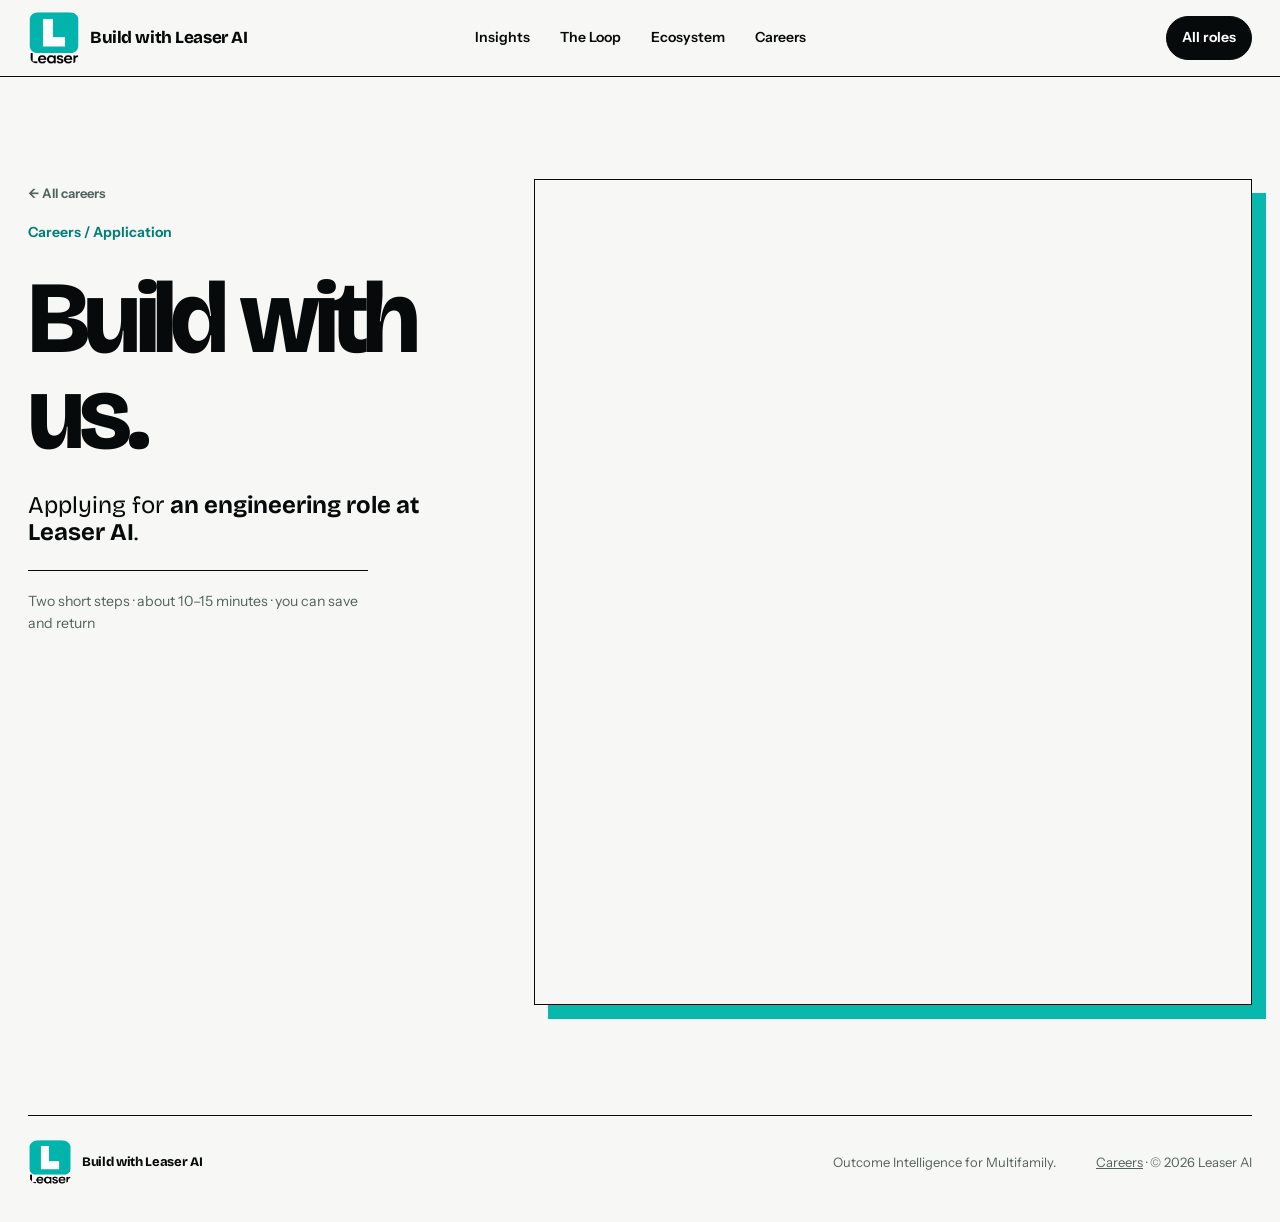
==== careers/apply/index.html @ 5e3b8687 "Add careers section and engineering roles" ====
<!doctype html>
<html lang="en">
  <head>
    <meta charset="utf-8" />
    <meta name="viewport" content="width=device-width, initial-scale=1" />
    <title>Apply | Careers at Leaser AI</title>
    <meta name="description" content="Apply to join the engineering team at Leaser AI." />
    <meta name="theme-color" content="#08b8ad" />
    <meta name="robots" content="noindex, follow" />
    <link rel="canonical" href="https://build.leaserai.com/careers/apply/" />
    <link rel="icon" href="../../favicon.svg" type="image/svg+xml" />
    <link rel="preconnect" href="https://fonts.googleapis.com" />
    <link rel="preconnect" href="https://fonts.gstatic.com" crossorigin />
    <link href="https://fonts.googleapis.com/css2?family=Bricolage+Grotesque:opsz,wdth,wght@12..96,75..100,400..800&amp;family=Instrument+Sans:wdth,wght@75..100,400..700&amp;display=swap" rel="stylesheet" />
    <link rel="stylesheet" href="../../styles.css" />
  </head>
  <body class="apply-page">
    <a class="skip-link" href="#application">Skip to application</a>
    <header class="site-header">
      <a class="brand" href="../../" aria-label="Build with Leaser AI home"><img src="../../assets/leaser-vertical-logo.png" alt="Leaser" width="52" height="52" /><span>Build with Leaser AI</span></a>
      <nav aria-label="Primary navigation"><a href="../../#insights">Insights</a><a href="../../insights/decision-intelligence/#loop">The Loop</a><a href="../../#ecosystem">Ecosystem</a><a href="../">Careers</a></nav>
      <a class="header-cta" href="../">All roles</a>
    </header>

    <main id="application" class="application-shell">
      <header class="application-intro">
        <a class="article-back" href="../">← All careers</a>
        <p class="issue">Careers / Application</p>
        <h1>Build with us.</h1>
        <p>Applying for <strong id="application-role">an engineering role at Leaser AI</strong>.</p>
        <small>Two short steps · about 10–15 minutes · you can save and return</small>
      </header>
      <section class="application-form" aria-label="Leaser AI job application">
        <iframe
          data-tally-src="https://tally.so/embed/5BNqpo?alignLeft=1&amp;hideTitle=1&amp;transparentBackground=1&amp;dynamicHeight=1"
          loading="eager"
          width="100%"
          height="760"
          frameborder="0"
          marginheight="0"
          marginwidth="0"
          title="Leaser AI careers application"
        ></iframe>
        <noscript><p>JavaScript is required for the embedded application. <a href="https://tally.so/r/5BNqpo">Open the application in a new tab</a>.</p></noscript>
      </section>
    </main>

    <footer><div class="footer-brand"><img src="../../assets/leaser-vertical-logo.png" alt="" width="44" height="44" /><span>Build with Leaser AI</span></div><p>Outcome Intelligence for Multifamily.</p><p><a href="../">Careers</a> · © <span id="year"></span> Leaser AI</p></footer>
    <script src="../../script.js"></script>
    <script async src="https://tally.so/widgets/embed.js"></script>
  </body>
</html>
---- styles.css ----
:root {
  --teal: #08b8ad;
  --teal-deep: #007e78;
  --teal-pale: #d8f7f3;
  --ink: #070a0a;
  --paper: #f7f8f5;
  --white: #ffffff;
  --line: #cbd5d2;
  --muted: #53615f;
  --display: "Bricolage Grotesque", "Arial Narrow", sans-serif;
  --body: "Instrument Sans", Arial, sans-serif;
  --max: 1440px;
}

* { box-sizing: border-box; }
html { scroll-behavior: smooth; }
body {
  margin: 0;
  background: var(--paper);
  color: var(--ink);
  font-family: var(--body);
  font-size: 17px;
  line-height: 1.55;
  -webkit-font-smoothing: antialiased;
}
img { display: block; max-width: 100%; }
a { color: inherit; }
button { font: inherit; }
::selection { background: var(--teal); color: var(--ink); }

.skip-link {
  position: fixed;
  z-index: 100;
  top: 8px;
  left: 8px;
  transform: translateY(-150%);
  background: var(--ink);
  color: var(--white);
  padding: 10px 14px;
}
.skip-link:focus { transform: translateY(0); }

.site-header {
  position: relative;
  z-index: 10;
  max-width: var(--max);
  min-height: 76px;
  margin: 0 auto;
  padding: 12px 28px;
  display: grid;
  grid-template-columns: 1fr auto 1fr;
  align-items: center;
  border-bottom: 1px solid var(--ink);
}
.brand, .footer-brand {
  display: inline-flex;
  align-items: center;
  gap: 10px;
  width: max-content;
  font-family: var(--display);
  font-weight: 750;
  text-decoration: none;
  letter-spacing: -0.025em;
}
.brand img, .footer-brand img { border-radius: 11px; }
.site-header nav { display: flex; gap: 30px; }
.site-header nav a {
  font-size: 14px;
  font-weight: 600;
  text-decoration: none;
}
.site-header nav a:hover { color: var(--teal-deep); }
.header-cta {
  justify-self: end;
  background: var(--ink);
  color: var(--white);
  text-decoration: none;
  padding: 10px 15px;
  border: 1px solid var(--ink);
  border-radius: 999px;
  font-size: 14px;
  font-weight: 650;
}
.header-cta:hover { background: var(--teal); color: var(--ink); }

main { overflow: hidden; }
.home-hero {
  max-width: var(--max);
  min-height: calc(100vh - 76px);
  margin: 0 auto;
  padding: clamp(56px, 7vw, 100px) 28px 72px;
  display: grid;
  grid-template-columns: minmax(440px, .92fr) minmax(520px, 1.08fr);
  gap: clamp(24px, 4vw, 70px);
  align-items: center;
}
.home-hero h1 {
  max-width: 860px;
  margin-bottom: 34px;
  font-size: clamp(70px, 8.6vw, 142px);
  line-height: .84;
}
.home-dek {
  max-width: 620px;
  margin-bottom: 44px;
  font-family: var(--display);
  font-size: clamp(22px, 2vw, 31px);
  line-height: 1.15;
  letter-spacing: -.03em;
}
.text-link {
  display: inline-flex;
  align-items: center;
  gap: 14px;
  padding-bottom: 8px;
  border-bottom: 2px solid var(--ink);
  font-family: var(--display);
  font-size: 18px;
  font-weight: 720;
  text-decoration: none;
}
.text-link span { color: var(--teal-deep); }
.home-hero-art { position: relative; margin: 0; }
.home-hero-art::before {
  content: "";
  position: absolute;
  z-index: -1;
  inset: -18px 22px 20px -18px;
  border: 1px solid var(--ink);
  border-radius: 48% 48% 10px 48%;
}
.home-hero-art img {
  width: 100%;
  min-height: 580px;
  aspect-ratio: .92 / 1;
  object-fit: cover;
  object-position: 67% center;
  border: 1px solid var(--ink);
  border-radius: 48% 48% 10px 48%;
}
.home-hero-art figcaption {
  display: grid;
  grid-template-columns: repeat(3, 1fr);
  gap: 6px;
  margin-top: 14px;
  font-size: 12px;
  font-weight: 650;
}
.home-hero-art figcaption span:nth-child(2) { text-align: center; }
.home-hero-art figcaption span:last-child { text-align: right; color: var(--teal-deep); }

.insights-index {
  padding: clamp(90px, 10vw, 150px) max(28px, calc((100vw - 1280px) / 2));
  border-top: 1px solid var(--ink);
}
.index-heading {
  display: grid;
  grid-template-columns: 1fr 2.25fr;
  gap: 48px;
  align-items: start;
  margin-bottom: 72px;
}
.index-heading h2 { max-width: 960px; margin-bottom: 0; }
.featured-insight {
  display: grid;
  grid-template-columns: 1.1fr .9fr;
  min-height: 560px;
  background: var(--ink);
  color: var(--white);
  text-decoration: none;
  overflow: hidden;
}
.featured-art { position: relative; min-height: 480px; overflow: hidden; }
.featured-art::after {
  content: "";
  position: absolute;
  inset: 0;
  background: linear-gradient(90deg, transparent 65%, rgba(7,10,10,.22));
  pointer-events: none;
}
.featured-art img { width: 100%; height: 100%; object-fit: cover; }
.featured-art > span {
  position: absolute;
  z-index: 1;
  top: 24px;
  left: 24px;
  width: 66px;
  height: 66px;
  display: grid;
  place-items: center;
  border-radius: 50%;
  background: var(--teal);
  color: var(--ink);
  font-family: var(--display);
  font-size: 20px;
  font-weight: 760;
}
.featured-copy {
  display: flex;
  flex-direction: column;
  justify-content: center;
  padding: clamp(38px, 5vw, 76px);
}
.insight-meta { display: flex; flex-wrap: wrap; gap: 8px 16px; color: #a9b5b3; font-size: 12px; }
.featured-copy h3 { margin: 34px 0 26px; font-size: clamp(42px, 5vw, 74px); }
.featured-copy > p { max-width: 540px; color: #c1ccca; font-size: 18px; }
.read-label {
  display: flex;
  justify-content: space-between;
  align-items: center;
  margin-top: auto;
  padding-top: 22px;
  border-top: 1px solid #34403e;
  font-family: var(--display);
  font-weight: 700;
}
.read-label b { color: var(--teal); font-size: 24px; }
.featured-insight:hover .read-label { border-color: var(--teal); }

.forthcoming {
  display: grid;
  grid-template-columns: .68fr 1.32fr;
  gap: clamp(40px, 8vw, 120px);
  margin-top: 120px;
}
.forthcoming-intro h3 { max-width: 330px; margin: 0; }
.forthcoming-list { border-top: 1px solid var(--ink); }
.forthcoming-list article,
.forthcoming-list .published-row {
  display: grid;
  grid-template-columns: 150px minmax(0, 1fr) auto;
  gap: 28px;
  align-items: baseline;
  padding: 28px 0;
  border-bottom: 1px solid var(--line);
}
.forthcoming-list .published-row { color: var(--ink); text-decoration: none; }
.forthcoming-list .published-row:hover { background: var(--teal-pale); }
.forthcoming-list article > span,
.forthcoming-list article > p,
.forthcoming-list .published-row > span,
.forthcoming-list .published-row > p { margin: 0; color: var(--muted); font-size: 12px; }
.forthcoming-list h4 {
  margin: 0;
  font-family: var(--display);
  font-size: clamp(23px, 2.4vw, 34px);
  font-weight: 720;
  letter-spacing: -.04em;
  line-height: 1.04;
}
.forthcoming-list article > p,
.forthcoming-list .published-row > p { white-space: nowrap; }
.forthcoming-list .published-row > p { color: var(--teal-deep); font-weight: 700; }
.row-meta {
  display: grid;
  justify-items: end;
  gap: 3px;
  color: var(--muted);
  font-size: 12px;
  white-space: nowrap;
}
.row-meta span:first-child { color: var(--ink); font-weight: 700; }
.row-meta span:last-child { color: var(--teal-deep); font-weight: 700; }

.home-ecosystem {
  padding: clamp(90px, 10vw, 145px) max(28px, calc((100vw - 1280px) / 2));
  display: grid;
  grid-template-columns: 1.15fr .85fr;
  gap: 100px;
  align-items: end;
  background: var(--teal);
}
.home-ecosystem h2 { max-width: 820px; margin: 0; }
.home-ecosystem > div:last-child > p { max-width: 540px; font-size: 20px; }
.big-link.inverted { border-color: var(--ink); }
.big-link.inverted span { background: var(--paper); }

.home-careers {
  padding: clamp(90px, 10vw, 145px) max(28px, calc((100vw - 1280px) / 2));
  display: grid;
  grid-template-columns: .72fr 1.28fr;
  gap: clamp(50px, 8vw, 120px);
  border-top: 1px solid var(--ink);
}
.home-careers h2 { max-width: 650px; }
.home-careers-copy > p { max-width: 720px; font-size: 20px; }
.career-rows { margin: 58px 0 42px; border-top: 1px solid var(--ink); }
.career-rows a {
  display: grid;
  grid-template-columns: 50px 1fr auto 30px;
  gap: 18px;
  align-items: center;
  padding: 24px 0;
  border-bottom: 1px solid var(--line);
  text-decoration: none;
}
.career-rows a:hover { background: var(--teal-pale); }
.career-rows span, .career-rows small { color: var(--muted); font-size: 12px; }
.career-rows strong { font-family: var(--display); font-size: clamp(23px, 2.2vw, 34px); letter-spacing: -.04em; line-height: 1; }
.career-rows b { color: var(--teal-deep); font-size: 24px; }

/* Careers — an engineering dossier, not a recruiting template. */
.careers-hero {
  min-height: 720px;
  padding: clamp(85px, 10vw, 150px) max(28px, calc((100vw - 1280px) / 2)) 80px;
  display: grid;
  grid-template-columns: 1.25fr .75fr;
  gap: clamp(48px, 8vw, 120px);
  align-items: end;
}
.careers-hero h1 { max-width: 960px; margin: 0; font-size: clamp(68px, 9.5vw, 145px); }
.careers-hero-copy { padding-bottom: 12px; border-top: 1px solid var(--ink); }
.careers-hero-copy p { margin: 22px 0 0; font-size: 19px; }

.outcome-path {
  padding: clamp(90px, 10vw, 145px) max(28px, calc((100vw - 1280px) / 2));
  background: var(--ink);
  color: var(--white);
}
.outcome-path .section-kicker { color: var(--teal); }
.outcome-path header { display: grid; grid-template-columns: .6fr 1.4fr; gap: 40px; }
.outcome-path header h2 { max-width: 880px; }
.outcome-path ol { display: grid; grid-template-columns: repeat(4, 1fr); margin: 70px 0 0; padding: 0; border: 1px solid #42504e; list-style: none; }
.outcome-path li { position: relative; min-height: 315px; padding: 22px; border-right: 1px solid #42504e; }
.outcome-path li:last-child { border: 0; background: var(--teal); color: var(--ink); }
.outcome-path li:not(:last-child)::after { content: "→"; position: absolute; top: 48%; right: -15px; z-index: 1; width: 28px; height: 28px; display: grid; place-items: center; border-radius: 50%; background: var(--teal); color: var(--ink); }
.outcome-path li > span { font-size: 12px; color: #9aaba8; }
.outcome-path li:last-child > span { color: var(--ink); }
.outcome-path strong { display: block; margin-top: 95px; font-family: var(--display); font-size: clamp(28px, 3vw, 42px); letter-spacing: -.04em; }
.outcome-path li p { margin: 12px 0 0; color: #bfc9c7; font-size: 14px; }
.outcome-path li:last-child p { color: var(--ink); }

.open-roles {
  padding: clamp(95px, 11vw, 160px) max(28px, calc((100vw - 1280px) / 2));
  background: var(--teal-pale);
}
.open-roles > header { display: grid; grid-template-columns: .62fr 1.38fr; gap: 48px; margin-bottom: 70px; }
.open-roles h2 { max-width: 900px; }
.role-ledger { border-top: 2px solid var(--ink); }
.role-ledger > a {
  display: grid;
  grid-template-columns: 70px 1fr 150px 40px;
  gap: 24px;
  align-items: start;
  padding: 34px 0 40px;
  border-bottom: 1px solid var(--ink);
  text-decoration: none;
}
.role-ledger > a:hover { background: var(--paper); }
.role-ledger .role-number { padding-top: 7px; font-family: var(--display); font-weight: 750; color: var(--teal-deep); }
.role-ledger h3 { max-width: 780px; margin: 0; font-size: clamp(36px, 5vw, 68px); }
.role-ledger p { max-width: 680px; margin: 18px 0 0; color: var(--muted); }
.role-ledger small { padding-top: 9px; color: var(--muted); }
.role-ledger b { color: var(--teal-deep); font-size: 30px; }

.career-principles {
  padding: clamp(95px, 11vw, 160px) max(28px, calc((100vw - 1280px) / 2));
  display: grid;
  grid-template-columns: .82fr 1.18fr;
  gap: clamp(55px, 9vw, 130px);
}
.career-principles ul { margin: 0; padding: 0; border-top: 1px solid var(--ink); list-style: none; }
.career-principles li { display: grid; grid-template-columns: .85fr 1.15fr; gap: 28px; padding: 24px 0; border-bottom: 1px solid var(--line); }
.career-principles strong { font-family: var(--display); font-size: 22px; letter-spacing: -.03em; }
.career-principles span { color: var(--muted); }
.career-close { padding: clamp(95px, 11vw, 160px) max(28px, calc((100vw - 1120px) / 2)); background: var(--teal); }
.career-close h2 { max-width: 1050px; font-size: clamp(55px, 8vw, 116px); }

.job-hero {
  max-width: 1384px;
  margin: 0 auto;
  padding: clamp(75px, 9vw, 135px) 28px clamp(70px, 8vw, 120px);
  border-bottom: 1px solid var(--ink);
}
.job-page main { overflow: visible; }
.job-hero h1 { max-width: 1260px; margin: 32px 0; font-size: clamp(66px, 9.3vw, 142px); }
.marketplace-role .job-hero h1 { font-size: clamp(54px, 7.6vw, 112px); }
.job-dek { max-width: 880px; margin: 0 0 0 auto; font-family: var(--display); font-size: clamp(24px, 3vw, 41px); line-height: 1.12; letter-spacing: -.035em; }
.job-layout { max-width: 1384px; margin: 0 auto; padding: 0 28px; display: grid; grid-template-columns: 310px minmax(0, 1fr); gap: clamp(55px, 8vw, 125px); }
.job-facts { align-self: start; position: sticky; top: 24px; padding: 55px 0; }
.job-facts dl { margin: 0 0 36px; border-top: 1px solid var(--ink); }
.job-facts dl > div { display: grid; grid-template-columns: 90px 1fr; gap: 16px; padding: 15px 0; border-bottom: 1px solid var(--line); }
.job-facts dt { color: var(--muted); font-size: 12px; }
.job-facts dd { margin: 0; font-size: 14px; font-weight: 650; }
.job-apply { display: flex; justify-content: space-between; gap: 16px; padding: 16px; background: var(--ink); color: var(--white); font-family: var(--display); font-weight: 700; text-decoration: none; }
.job-apply span { color: var(--teal); }
.job-description { max-width: 890px; padding-bottom: 110px; }
.job-description > section { padding: clamp(68px, 8vw, 110px) 0; border-bottom: 1px solid var(--ink); }
.job-description h2 { max-width: 820px; }
.job-description p, .job-description > section > ul { max-width: 760px; }
.job-description > section > p { font-size: 18px; }
.job-description > section > ul:not(.job-list) { padding-left: 22px; }
.job-description > section > ul:not(.job-list) li { margin-bottom: 14px; }
.job-list { margin: 40px 0 0; padding: 0; border-top: 1px solid var(--ink); list-style: none; }
.job-list li { display: grid; grid-template-columns: .78fr 1.22fr; gap: 35px; padding: 22px 0; border-bottom: 1px solid var(--line); }
.job-list strong { font-family: var(--display); font-size: 20px; line-height: 1.18; }
.job-list span { color: var(--muted); }
.job-description .job-callout { padding: clamp(70px, 8vw, 105px) clamp(28px, 5vw, 70px); background: var(--ink); color: var(--white); border: 0; }
.job-callout > span { color: var(--teal); font-size: 12px; font-weight: 700; text-transform: uppercase; letter-spacing: .08em; }
.job-callout blockquote { margin: 70px 0 0; font-family: var(--display); font-size: clamp(38px, 5vw, 67px); font-weight: 740; letter-spacing: -.05em; line-height: .98; }
.stack-line { display: flex; flex-wrap: wrap; gap: 8px; }
.stack-line span { padding: 8px 12px; border: 1px solid var(--ink); border-radius: 999px; font-size: 13px; font-weight: 650; }
.job-description .fine-print { margin-top: 30px; color: var(--muted); font-size: 14px; }
.success-list { margin: 42px 0 0; padding: 0; list-style: none; }
.success-list li { display: grid; grid-template-columns: 110px 1fr; gap: 30px; padding: 22px 0; border-top: 1px solid var(--line); }
.success-list span { color: var(--teal-deep); font-weight: 700; }
.success-list p { margin: 0; }
.marketplace-path { display: flex; flex-wrap: wrap; align-items: center; gap: 12px; }
.marketplace-path span, .marketplace-path strong { padding: 12px 14px; border: 1px solid var(--ink); font-size: 13px; }
.marketplace-path strong { background: var(--teal); }
.marketplace-path i { color: var(--teal-deep); font-style: normal; font-size: 22px; }
.equal-opportunity .big-link { margin-top: 45px; }

.application-shell { max-width: 1280px; margin: 0 auto; padding: clamp(65px, 8vw, 115px) 28px 110px; display: grid; grid-template-columns: .72fr 1.28fr; gap: clamp(55px, 8vw, 120px); align-items: start; overflow: visible; }
.application-intro { position: sticky; top: 30px; }
.application-intro h1 { margin: 28px 0; font-size: clamp(65px, 8vw, 116px); }
.application-intro > p:not(.issue) { max-width: 440px; font-family: var(--display); font-size: 24px; line-height: 1.14; }
.application-intro small { display: block; max-width: 340px; padding-top: 20px; border-top: 1px solid var(--ink); color: var(--muted); }
.application-form { min-width: 0; padding: 32px; border: 1px solid var(--ink); box-shadow: 14px 14px 0 var(--teal); background: var(--paper); overflow: visible; }
.application-form iframe { display: block; width: 100%; border: 0; overflow: hidden; }
.thanks-shell { min-height: calc(100vh - 160px); padding: clamp(90px, 12vw, 175px) max(28px, calc((100vw - 1120px) / 2)); background: var(--teal); }
.thanks-mark { float: right; width: clamp(90px, 12vw, 160px); height: clamp(90px, 12vw, 160px); display: grid; place-items: center; border: 2px solid var(--ink); border-radius: 50%; font-size: clamp(50px, 7vw, 95px); }
.thanks-shell h1 { max-width: 900px; font-size: clamp(76px, 11vw, 160px); }
.thanks-shell > p:not(.issue) { max-width: 650px; font-size: 20px; }

.hero {
  max-width: var(--max);
  margin: 0 auto;
  padding: clamp(56px, 8vw, 120px) 28px 34px;
  display: grid;
  grid-template-columns: minmax(0, 0.95fr) minmax(440px, 1.05fr);
  gap: 18px;
  align-items: end;
}
.issue, .section-kicker {
  margin: 0 0 20px;
  font-size: 14px;
  font-weight: 650;
  color: var(--teal-deep);
}
h1, h2, h3, p { margin-top: 0; }
h1, h2, h3 {
  font-family: var(--display);
  font-weight: 750;
  letter-spacing: -0.055em;
  line-height: 0.94;
}
h1 { font-size: clamp(58px, 7.35vw, 126px); margin-bottom: 34px; }
h2 { font-size: clamp(42px, 5vw, 76px); margin-bottom: 26px; }
h3 { font-size: clamp(26px, 3vw, 42px); }
.dek {
  max-width: 600px;
  font-family: var(--display);
  font-size: clamp(22px, 2.3vw, 34px);
  line-height: 1.12;
  letter-spacing: -0.03em;
}
.article-meta {
  display: flex;
  gap: 8px;
  flex-wrap: wrap;
  margin-top: 40px;
}
.article-meta span,
.article-meta time,
.article-meta > a {
  border: 1px solid var(--ink);
  border-radius: 999px;
  padding: 7px 11px;
  font-size: 12px;
  font-weight: 650;
}
.article-meta > a { text-decoration: none; }
.article-meta > a:hover { background: var(--teal); }
.article-meta > a span { border: 0; padding: 0; }
.article-back {
  display: inline-block;
  margin-bottom: 18px;
  color: var(--muted);
  font-size: 13px;
  font-weight: 650;
  text-decoration: none;
}
.article-back:hover { color: var(--teal-deep); }
.hero-art { margin: 0; position: relative; }
.hero-art img {
  width: 100%;
  aspect-ratio: 1.1 / 1;
  object-fit: cover;
  object-position: 66% center;
  border: 1px solid var(--ink);
  border-radius: 48% 48% 8px 48%;
}
.hero-art figcaption {
  display: inline-block;
  margin-top: 10px;
  color: var(--muted);
  font-size: 12px;
}

.article-grid {
  max-width: 1120px;
  margin: 0 auto;
  padding: 120px 28px;
  display: grid;
  grid-template-columns: 180px minmax(0, 720px);
  gap: 56px;
}
.margin-note {
  padding-top: 11px;
  border-top: 1px solid var(--ink);
  font-size: 13px;
  font-weight: 650;
  color: var(--teal-deep);
}
.prose { max-width: 720px; }
.prose p { font-size: clamp(19px, 2vw, 24px); line-height: 1.52; letter-spacing: -0.015em; }
.prose p + p { margin-top: 1.4em; }
.prose strong { text-decoration: underline; text-decoration-color: var(--teal); text-decoration-thickness: 0.18em; text-underline-offset: 0.08em; }
.prose em { font-family: var(--display); font-weight: 650; font-style: normal; color: var(--teal-deep); }
.lead p:first-child::first-letter {
  float: left;
  margin: 8px 10px 0 0;
  color: var(--teal);
  font-family: var(--display);
  font-size: 92px;
  font-weight: 800;
  line-height: 0.65;
}

.thesis-band {
  background: var(--teal);
  padding: clamp(76px, 10vw, 150px) max(28px, calc((100vw - 1120px) / 2));
}
.thesis-band p { margin-bottom: 10px; font-size: 14px; font-weight: 650; }
.thesis-band blockquote {
  max-width: 1100px;
  margin: 0 0 62px;
  font-family: var(--display);
  font-size: clamp(40px, 6.4vw, 96px);
  font-weight: 760;
  letter-spacing: -0.055em;
  line-height: 0.98;
}
.thesis-band blockquote:last-child { margin-bottom: 0; }

.loop-section {
  position: relative;
  background: var(--ink);
  color: var(--white);
  padding: clamp(90px, 10vw, 150px) max(28px, calc((100vw - 1280px) / 2));
}
.loop-section::before {
  content: "";
  position: absolute;
  inset: 0;
  opacity: 0.12;
  background-image: linear-gradient(rgba(255,255,255,.3) 1px, transparent 1px), linear-gradient(90deg, rgba(255,255,255,.3) 1px, transparent 1px);
  background-size: 48px 48px;
  mask-image: radial-gradient(circle at 62% 55%, black, transparent 72%);
}
.loop-copy, .loop-stage { position: relative; z-index: 1; }
.loop-copy { display: grid; grid-template-columns: 1fr 2fr; gap: 40px; align-items: end; }
.loop-copy .section-kicker { color: var(--teal); }
.loop-copy h2 { max-width: 820px; margin-bottom: 0; }
.loop-copy > p:last-child { align-self: end; max-width: 310px; color: #a9b5b3; }
.loop-stage {
  min-height: 620px;
  margin-top: 72px;
  display: grid;
  grid-template-columns: 1fr 320px;
  grid-template-rows: 1fr auto;
  gap: 36px;
}
.orbit { position: relative; min-height: 430px; }
.orbit-ring {
  position: absolute;
  top: 50%; left: 50%;
  border: 1px solid rgba(255,255,255,.35);
  border-radius: 50%;
  transform: translate(-50%, -50%) rotate(-12deg);
}
.ring-one { width: min(56vw, 710px); height: 280px; }
.ring-two { width: min(48vw, 590px); height: 390px; transform: translate(-50%, -50%) rotate(27deg); border-color: rgba(8,184,173,.7); }
.orbit-core {
  position: absolute;
  top: 50%; left: 50%;
  width: 142px; height: 142px;
  display: grid; place-items: center;
  transform: translate(-50%, -50%);
  border-radius: 34px;
  background: var(--teal);
  box-shadow: 0 0 90px rgba(8,184,173,.35);
}
.orbit-core span { font-family: var(--display); font-size: 92px; font-weight: 800; line-height: 1; }
.orbit-pulse {
  position: absolute;
  top: 0; left: 0;
  width: 18px; height: 18px;
  border-radius: 50%;
  background: var(--white);
  box-shadow: 0 0 0 10px rgba(8,184,173,.3), 0 0 45px var(--teal);
  offset-path: ellipse(50% 50% at 50% 50%);
  offset-distance: 0%;
  offset-rotate: 0deg;
  animation: orbit-path 7s linear infinite;
}
.loop-controls { display: flex; flex-direction: column; justify-content: center; }
.loop-step {
  width: 100%;
  display: grid;
  grid-template-columns: 92px 1fr;
  align-items: baseline;
  gap: 12px;
  padding: 16px 0;
  border: 0;
  border-bottom: 1px solid #34403e;
  background: transparent;
  color: #7f8e8b;
  text-align: left;
  cursor: pointer;
}
.loop-step span { font-family: var(--display); font-size: 20px; font-weight: 700; }
.loop-step small { font-size: 12px; }
.loop-step:hover, .loop-step.active { color: var(--white); }
.loop-step.active span { color: var(--teal); }
.loop-detail {
  grid-column: 1 / -1;
  display: grid;
  grid-template-columns: 100px 1fr 1.2fr;
  gap: 28px;
  align-items: start;
  border-top: 1px solid var(--teal);
  padding-top: 24px;
}
.loop-detail span { color: var(--teal); font-size: 13px; font-weight: 650; }
.loop-detail h3 { margin-bottom: 0; }
.loop-detail p { max-width: 520px; color: #c1ccca; font-size: 18px; }

.decision-object {
  max-width: 1280px;
  margin: 40px auto 120px;
  padding: 70px;
  background: var(--teal-pale);
  border-radius: 6px 90px 6px 6px;
}
.decision-heading { display: grid; grid-template-columns: 1fr 2fr; gap: 32px; }
.decision-heading h2 { max-width: 700px; }
.decision-spec { display: grid; grid-template-columns: repeat(5, 1fr); margin-top: 45px; border: 1px solid var(--ink); }
.decision-spec > div { min-height: 170px; padding: 18px; border-right: 1px solid var(--ink); }
.decision-spec > div:nth-child(5) { border-right: 0; }
.decision-spec span { font-size: 12px; font-weight: 700; }
.decision-spec p { margin-top: 70px; margin-bottom: 0; font-family: var(--display); font-size: 19px; line-height: 1.1; }
.decision-spec .memory { grid-column: 1 / -1; min-height: auto; display: flex; justify-content: space-between; align-items: center; background: var(--ink); color: var(--white); border-right: 0; }
.decision-spec .memory p { margin: 0; font-size: clamp(22px, 3vw, 36px); }

.comparison-section { max-width: 1280px; grid-template-columns: 180px minmax(0, 940px); }
.prose.wide { max-width: 940px; }
.comparison-table { margin-top: 60px; border-top: 1px solid var(--ink); }
.comparison-row { display: grid; grid-template-columns: 1fr 1fr 1.45fr; gap: 24px; padding: 22px 10px; border-bottom: 1px solid var(--line); }
.comparison-row.heading { color: var(--muted); font-size: 12px; font-weight: 650; }
.comparison-row strong { font-family: var(--display); font-size: 19px; }
.leaser-row { background: var(--teal); border-color: var(--ink); }

.compounding {
  background: var(--teal);
  padding: clamp(80px, 10vw, 145px) max(28px, calc((100vw - 1280px) / 2));
  display: grid;
  grid-template-columns: .85fr 1.15fr;
  gap: 90px;
}
.compounding-copy p:last-child { max-width: 500px; font-size: 20px; }
.flywheel { margin: 0; padding: 0; list-style: none; counter-reset: flywheel; }
.flywheel li {
  counter-increment: flywheel;
  display: grid;
  grid-template-columns: 54px 1fr;
  gap: 20px;
  padding: 17px 0;
  border-bottom: 1px solid rgba(7,10,10,.45);
  font-family: var(--display);
  font-size: clamp(22px, 3vw, 38px);
  font-weight: 700;
  letter-spacing: -0.04em;
}
.flywheel li::before { content: counter(flywheel, decimal-leading-zero); font-family: var(--body); font-size: 11px; letter-spacing: 0; padding-top: 9px; }

.ecosystem {
  max-width: 1280px;
  margin: 0 auto;
  padding: 130px 28px;
  display: grid;
  grid-template-columns: 1.15fr .85fr;
  gap: 100px;
  align-items: end;
}
.ecosystem h2 { max-width: 780px; margin: 0; }
.ecosystem > div:last-child p { font-size: 20px; }
.big-link {
  display: flex;
  justify-content: space-between;
  align-items: center;
  margin-top: 46px;
  padding: 19px 0;
  border-top: 2px solid var(--ink);
  border-bottom: 2px solid var(--ink);
  font-family: var(--display);
  font-size: 25px;
  font-weight: 720;
  text-decoration: none;
}
.big-link span { width: 44px; height: 44px; display: grid; place-items: center; background: var(--teal); border-radius: 50%; }

/* Field note 002: authority widens only as proof accumulates. */
.governance-hero { grid-template-columns: minmax(0, 1.02fr) minmax(440px, .98fr); align-items: center; padding-top: 70px; }
.governance-hero h1 { font-size: clamp(58px, 7vw, 118px); }
.governance-hero-art img {
  aspect-ratio: 1 / 1;
  object-position: 47% center;
  border-radius: 4px 49% 49% 49%;
}

.governance-thesis {
  padding: clamp(90px, 12vw, 175px) max(28px, calc((100vw - 1120px) / 2));
  background: var(--ink);
  color: var(--white);
}
.governance-thesis p {
  margin-bottom: 18px;
  color: var(--teal);
  font-family: var(--display);
  font-size: clamp(23px, 3vw, 39px);
  font-weight: 700;
  letter-spacing: -.035em;
}
.governance-thesis blockquote {
  max-width: 1040px;
  margin: 0;
  font-family: var(--display);
  font-size: clamp(64px, 10vw, 152px);
  font-weight: 780;
  letter-spacing: -.065em;
  line-height: .86;
}

.trust-not-model {
  max-width: 1280px;
  margin: 20px auto 130px;
  padding: clamp(60px, 8vw, 110px);
  display: grid;
  grid-template-columns: .8fr 1.2fr;
  gap: clamp(50px, 8vw, 110px);
  background: var(--teal-pale);
  border-radius: 96px 6px 96px 6px;
}
.trust-not-model h2 { margin: 0; }
.trust-argument { padding-top: 48px; border-top: 1px solid var(--ink); }
.trust-argument p { font-size: clamp(18px, 1.75vw, 23px); }
.trust-argument p + p { margin-top: 1.5em; }
.trust-argument a { text-decoration-color: var(--teal-deep); text-underline-offset: 3px; }

.contract-section {
  padding: clamp(90px, 10vw, 150px) max(28px, calc((100vw - 1280px) / 2));
  background: var(--teal);
}
.contract-section > header {
  display: grid;
  grid-template-columns: .65fr 1.35fr;
  gap: 48px;
  margin-bottom: 70px;
}
.contract-section > header h2 { max-width: 870px; margin: 0; }
.contract-grid {
  display: grid;
  grid-template-columns: repeat(12, 1fr);
  border-top: 2px solid var(--ink);
}
.contract-grid article {
  grid-column: span 4;
  min-height: 300px;
  padding: 24px 26px 34px;
  border-right: 1px solid rgba(7,10,10,.48);
  border-bottom: 1px solid rgba(7,10,10,.48);
}
.contract-grid article:nth-child(3) { border-right: 0; }
.contract-grid .contract-scope { grid-column: span 7; }
.contract-grid .contract-renewal { grid-column: span 5; border-right: 0; }
.contract-grid article > span { font-size: 13px; font-weight: 700; }
.contract-grid h3 { margin: 78px 0 18px; font-size: clamp(27px, 3vw, 42px); }
.contract-grid p { max-width: 470px; margin: 0; }

.trust-ladder { margin: 60px 0 52px; padding: 0; list-style: none; border-top: 1px solid var(--ink); }
.trust-ladder li {
  position: relative;
  display: grid;
  grid-template-columns: minmax(130px, .75fr) 1.25fr;
  gap: 28px;
  padding: 26px 12px 26px calc(18px + var(--step, 0px));
  border-bottom: 1px solid var(--line);
}
.trust-ladder li:nth-child(2) { --step: 24px; }
.trust-ladder li:nth-child(3) { --step: 48px; }
.trust-ladder li:nth-child(4) { --step: 72px; background: var(--ink); color: var(--white); }
.trust-ladder strong { font-family: var(--display); font-size: clamp(23px, 2.6vw, 34px); letter-spacing: -.04em; }
.trust-ladder li:last-child strong { color: var(--teal); }
.trust-ladder span { align-self: center; font-size: 16px; }

.receipt-section {
  padding: clamp(90px, 10vw, 150px) max(28px, calc((100vw - 1280px) / 2));
  display: grid;
  grid-template-columns: .9fr 1.1fr;
  gap: clamp(50px, 8vw, 110px);
  align-items: center;
  background: #dfe7e5;
}
.receipt-copy p:last-child { max-width: 520px; font-size: 20px; }
.receipt {
  transform: rotate(1.25deg);
  padding: 34px;
  background: var(--white);
  border: 1px solid var(--ink);
  box-shadow: 14px 16px 0 var(--teal);
}
.receipt-head { display: flex; justify-content: space-between; gap: 20px; padding-bottom: 24px; border-bottom: 3px solid var(--ink); font-size: 13px; }
.receipt-head strong { color: var(--teal-deep); }
.receipt dl { margin: 0; }
.receipt dl > div { display: grid; grid-template-columns: 120px 1fr; gap: 20px; padding: 16px 0; border-bottom: 1px solid var(--line); }
.receipt dt { font-weight: 700; }
.receipt dd { margin: 0; color: var(--muted); }
.receipt-id { margin: 28px 0 0; font-size: 12px; font-weight: 650; }

.scenario {
  padding: clamp(90px, 10vw, 150px) max(28px, calc((100vw - 1280px) / 2));
  background: var(--ink);
  color: var(--white);
}
.scenario > header { display: grid; grid-template-columns: .65fr 1.35fr; gap: 48px; }
.scenario .section-kicker { color: var(--teal); }
.scenario > header h2 { max-width: 880px; }
.scenario-flow { display: grid; grid-template-columns: repeat(5, 1fr); margin-top: 70px; border-top: 1px solid var(--teal); }
.scenario-flow article { position: relative; min-height: 370px; padding: 24px 20px 32px; border-right: 1px solid #34403e; }
.scenario-flow article:last-child { border-right: 0; background: var(--teal); color: var(--ink); }
.scenario-flow article > span { font-size: 12px; color: #a9b5b3; }
.scenario-flow article:last-child > span { color: var(--ink); }
.scenario-flow h3 { margin: 84px 0 20px; font-size: clamp(26px, 2.8vw, 38px); }
.scenario-flow p { color: #bdc8c6; font-size: 15px; }
.scenario-flow article:last-child p { color: var(--ink); }
.scenario-close { max-width: 830px; margin: 64px 0 0 auto; font-family: var(--display); font-size: clamp(25px, 3vw, 42px); font-weight: 700; letter-spacing: -.045em; line-height: 1.08; }

.demotion-section { padding-bottom: 150px; }
.two-way-trust { position: relative; display: grid; grid-template-columns: repeat(4, 1fr); margin-top: 60px; padding-top: 32px; border-top: 3px solid var(--ink); }
.two-way-trust::before,
.two-way-trust::after { content: ""; position: absolute; top: -8px; width: 13px; height: 13px; border: solid var(--ink); transform: rotate(45deg); }
.two-way-trust::before { left: 0; border-width: 0 0 3px 3px; }
.two-way-trust::after { right: 0; border-width: 3px 3px 0 0; }
.two-way-trust span { text-align: center; font-size: 13px; font-weight: 700; }
.two-way-trust span:first-child { text-align: left; }
.two-way-trust span:last-child { text-align: right; color: var(--teal-deep); }

.governance-loop {
  padding: clamp(90px, 10vw, 150px) max(28px, calc((100vw - 1280px) / 2));
  display: grid;
  grid-template-columns: .9fr 1.1fr;
  gap: clamp(60px, 9vw, 130px);
  background: var(--teal-pale);
}
.governance-loop-copy p:last-child { max-width: 500px; font-size: 20px; }
.governance-loop ol { margin: 0; padding: 0; list-style: none; counter-reset: govern; }
.governance-loop li { counter-increment: govern; display: grid; grid-template-columns: 50px 1fr; gap: 18px; padding: 18px 0; border-bottom: 1px solid var(--ink); font-family: var(--display); font-size: clamp(23px, 3vw, 38px); font-weight: 720; letter-spacing: -.04em; }
.governance-loop li::before { content: counter(govern, decimal-leading-zero); padding-top: 7px; font-family: var(--body); font-size: 11px; letter-spacing: 0; }

.closing-manifesto {
  padding: clamp(100px, 12vw, 180px) max(28px, calc((100vw - 1120px) / 2));
  background: var(--teal);
}
.closing-manifesto > p { font-family: var(--display); font-size: clamp(24px, 3vw, 40px); font-weight: 700; letter-spacing: -.04em; }
.closing-manifesto h2 { max-width: 1080px; margin-bottom: 70px; font-size: clamp(50px, 7.2vw, 108px); }
.closing-manifesto .big-link { max-width: 700px; }

/* Field note 003: one observed future, one estimated future. */
.counterfactual-hero { grid-template-columns: minmax(0, 1.06fr) minmax(440px, .94fr); align-items: center; padding-top: 70px; }
.counterfactual-hero h1 { font-size: clamp(57px, 6.8vw, 116px); }
.counterfactual-hero-art img {
  aspect-ratio: 1 / 1;
  object-position: 50% center;
  border-radius: 49% 4px 49% 49%;
}

.counterfactual-thesis {
  padding: clamp(82px, 10vw, 145px) max(28px, calc((100vw - 1280px) / 2));
  display: grid;
  grid-template-columns: 1fr auto 1fr auto 1.3fr;
  gap: clamp(18px, 3vw, 45px);
  align-items: center;
  background: var(--teal);
}
.counterfactual-thesis > span { font-family: var(--display); font-size: clamp(24px, 3vw, 43px); font-weight: 730; letter-spacing: -.045em; line-height: 1; }
.counterfactual-thesis > strong { font-size: clamp(34px, 5vw, 70px); font-weight: 400; }
.counterfactual-thesis blockquote { margin: 0; font-family: var(--display); font-size: clamp(35px, 5.2vw, 78px); font-weight: 780; letter-spacing: -.055em; line-height: .94; }

.two-futures {
  padding: clamp(90px, 10vw, 150px) max(28px, calc((100vw - 1280px) / 2));
  background: var(--ink);
  color: var(--white);
}
.future-intro { display: grid; grid-template-columns: .7fr 1.3fr; gap: 48px; }
.future-intro .section-kicker { color: var(--teal); }
.future-intro h2 { max-width: 850px; }
.future-diagram {
  position: relative;
  min-height: 500px;
  margin-top: 60px;
  display: grid;
  grid-template-columns: .72fr 110px 1.28fr;
  grid-template-rows: 1fr 1fr;
  gap: 22px 0;
}
.shared-history { grid-row: 1 / -1; align-self: center; height: 94px; display: flex; align-items: center; padding-left: 28px; background: var(--teal); color: var(--ink); border-radius: 52px 0 0 52px; }
.shared-history span, .future span, .intervention span, .effect span { font-size: 12px; font-weight: 700; }
.intervention { position: relative; z-index: 2; grid-row: 1 / -1; align-self: center; width: 110px; height: 110px; display: grid; place-items: center; background: var(--white); color: var(--ink); transform: rotate(45deg); }
.intervention span { transform: rotate(-45deg); }
.future { position: relative; display: flex; flex-direction: column; justify-content: center; padding: 28px 38px; border-radius: 0 80px 80px 0; }
.future strong { margin-top: 10px; font-family: var(--display); font-size: clamp(26px, 3vw, 42px); letter-spacing: -.04em; }
.future.actual { background: var(--teal); color: var(--ink); }
.future.ghost { border: 1px solid rgba(255,255,255,.62); color: var(--white); background: repeating-linear-gradient(135deg, transparent 0 12px, rgba(255,255,255,.07) 12px 24px); }
.effect { position: absolute; right: 10%; top: 50%; z-index: 3; transform: translateY(-50%); width: 150px; padding: 13px 16px; background: var(--white); color: var(--ink); text-align: center; border-radius: 999px; }
.future-note { max-width: 690px; margin: 56px 0 0 auto; color: #bdc8c6; font-size: 18px; }

.evidence-staircase {
  padding: clamp(90px, 10vw, 150px) max(28px, calc((100vw - 1280px) / 2));
  background: #dfe7e5;
}
.evidence-staircase > header { display: grid; grid-template-columns: .7fr 1.3fr; gap: 48px; margin-bottom: 72px; }
.evidence-staircase > header h2 { max-width: 870px; }
.evidence-staircase ol { margin: 0; padding: 0; display: grid; grid-template-columns: repeat(4, 1fr); align-items: end; list-style: none; }
.evidence-staircase li { min-height: calc(270px + var(--rise)); padding: 22px; display: flex; flex-direction: column; justify-content: flex-end; border: 1px solid var(--ink); border-right: 0; background: var(--paper); }
.evidence-staircase li:nth-child(1) { --rise: 0px; }
.evidence-staircase li:nth-child(2) { --rise: 55px; }
.evidence-staircase li:nth-child(3) { --rise: 110px; }
.evidence-staircase li:nth-child(4) { --rise: 165px; border-right: 1px solid var(--ink); background: var(--teal); }
.evidence-staircase li > span { margin-bottom: auto; font-size: 12px; font-weight: 700; }
.evidence-staircase li > strong { font-family: var(--display); font-size: clamp(23px, 2.3vw, 32px); letter-spacing: -.04em; line-height: 1.05; }
.evidence-staircase li > p { margin: 20px 0 0; font-size: 14px; }

.measurement-contract { display: grid; grid-template-columns: repeat(2, 1fr); margin-top: 60px; border-top: 2px solid var(--ink); }
.measurement-contract > div { min-height: 190px; padding: 20px 22px; border-right: 1px solid var(--ink); border-bottom: 1px solid var(--ink); }
.measurement-contract > div:nth-child(even) { border-right: 0; }
.measurement-contract > div:last-child { grid-column: 1 / -1; background: var(--teal-pale); border-right: 0; }
.measurement-contract span { font-size: 12px; font-weight: 700; }
.measurement-contract p { margin: 70px 0 0; font-family: var(--display); font-size: 21px; font-weight: 680; line-height: 1.1; }

.multifamily-noise {
  padding: clamp(90px, 10vw, 150px) max(28px, calc((100vw - 1280px) / 2));
  display: grid;
  grid-template-columns: .85fr 1.15fr;
  gap: clamp(55px, 8vw, 120px);
  background: var(--teal);
}
.noise-field { display: grid; grid-template-columns: repeat(2, 1fr); border-top: 1px solid var(--ink); }
.noise-field article { min-height: 210px; padding: 24px 24px 30px 0; border-bottom: 1px solid rgba(7,10,10,.48); }
.noise-field article:nth-child(even) { padding-left: 24px; border-left: 1px solid rgba(7,10,10,.48); }
.noise-field h3 { margin: 0 0 54px; font-size: clamp(25px, 2.6vw, 37px); }
.noise-field p { margin: 0; font-size: 15px; }

.truth-spine {
  padding: clamp(90px, 10vw, 150px) max(28px, calc((100vw - 1280px) / 2));
  background: var(--ink);
  color: var(--white);
}
.truth-copy { display: grid; grid-template-columns: .95fr 1.05fr; gap: 70px; }
.truth-copy .section-kicker { color: var(--teal); }
.truth-copy p:last-child { align-self: end; color: #bdc8c6; font-size: 20px; }
.spine { display: grid; grid-template-columns: repeat(6, 1fr); margin-top: 82px; border: 1px solid #50605d; }
.spine span, .spine strong { position: relative; min-height: 130px; display: flex; align-items: flex-end; padding: 18px; border-right: 1px solid #50605d; font-family: var(--display); font-size: clamp(17px, 1.8vw, 25px); }
.spine span::after { content: ""; position: absolute; top: 50%; right: -5px; z-index: 2; width: 9px; height: 9px; border-top: 1px solid var(--teal); border-right: 1px solid var(--teal); transform: rotate(45deg); }
.spine strong { border-right: 0; background: var(--teal); color: var(--ink); font-size: clamp(20px, 2vw, 29px); }
.spine-note { max-width: 780px; margin: 45px 0 0 auto; color: #bdc8c6; }

.measurement-loop {
  padding: clamp(90px, 10vw, 150px) max(28px, calc((100vw - 1280px) / 2));
  display: grid;
  grid-template-columns: .86fr 1.14fr;
  gap: clamp(60px, 9vw, 130px);
  background: var(--teal-pale);
}
.measurement-loop > div > p:last-child { max-width: 520px; font-size: 20px; }
.measurement-loop ol { margin: 0; padding: 0; list-style: none; }
.measurement-loop li { display: grid; grid-template-columns: 112px 1fr; gap: 20px; padding: 21px 0; border-bottom: 1px solid var(--ink); }
.measurement-loop li > span { color: var(--teal-deep); font-size: 12px; font-weight: 700; }
.measurement-loop li > strong { font-family: var(--display); font-size: clamp(23px, 2.7vw, 37px); letter-spacing: -.04em; line-height: 1; }

.honesty-section { padding-bottom: 150px; }
.causal-memory {
  padding: clamp(100px, 12vw, 175px) max(28px, calc((100vw - 1120px) / 2));
  background: #dfe7e5;
}
.causal-memory > p:first-child { font-family: var(--display); font-size: clamp(24px, 3vw, 39px); font-weight: 720; letter-spacing: -.04em; }
.causal-memory h2 { max-width: 1030px; font-size: clamp(53px, 7.6vw, 116px); }
.causal-memory > p:last-child { max-width: 720px; margin: 50px 0 0 auto; font-size: 20px; }
.counterfactual-close { background: var(--ink); color: var(--white); }
.counterfactual-close > p, .counterfactual-close .big-link { color: var(--white); }
.counterfactual-close .big-link { border-color: var(--white); }
.counterfactual-close .big-link span { color: var(--ink); }

/* Field note 004: heterogeneous signals, one governed language. */
.semantic-hero { grid-template-columns: minmax(0, .98fr) minmax(480px, 1.02fr); align-items: center; padding-top: 70px; }
.semantic-hero h1 { font-size: clamp(58px, 6.9vw, 116px); }
.semantic-hero-art img {
  aspect-ratio: 1 / 1;
  object-position: 52% center;
  border-radius: 12% 48% 12% 48%;
}

.semantic-thesis {
  padding: clamp(90px, 11vw, 165px) max(28px, calc((100vw - 1120px) / 2));
  background: var(--teal);
}
.semantic-thesis > p { margin-bottom: 10px; font-family: var(--display); font-size: clamp(25px, 3.2vw, 45px); font-weight: 720; letter-spacing: -.04em; }
.semantic-thesis blockquote { max-width: 1060px; margin: 65px 0 0; font-family: var(--display); font-size: clamp(62px, 9.2vw, 140px); font-weight: 790; letter-spacing: -.065em; line-height: .86; }

.metric-drift {
  padding: clamp(90px, 10vw, 150px) max(28px, calc((100vw - 1280px) / 2));
  display: grid;
  grid-template-columns: .8fr 1.2fr;
  gap: clamp(55px, 8vw, 120px);
  background: var(--ink);
  color: var(--white);
}
.metric-drift .section-kicker { color: var(--teal); }
.drift-copy > p:last-child { max-width: 490px; color: #bdc8c6; font-size: 19px; }
.drift-example { display: grid; grid-template-columns: 1fr 1fr; align-self: center; border: 1px solid #50605d; }
.drift-example > div { min-height: 270px; padding: 24px; border-right: 1px solid #50605d; }
.drift-example > div:nth-child(2) { border-right: 0; }
.drift-example span { color: #a9b5b3; font-size: 12px; font-weight: 700; }
.drift-example strong { display: block; margin: 55px 0 25px; color: var(--teal); font-family: var(--display); font-size: clamp(58px, 6vw, 90px); line-height: .8; }
.drift-example p { color: #bdc8c6; font-size: 14px; }
.drift-example blockquote { grid-column: 1 / -1; margin: 0; padding: 28px 24px; background: var(--teal); color: var(--ink); font-family: var(--display); font-size: clamp(25px, 3vw, 40px); font-weight: 750; letter-spacing: -.045em; }
.drift-resolution { grid-column: 2; max-width: 700px; margin: -55px 0 0; color: #bdc8c6; font-size: 17px; }

.semantic-contract { display: grid; grid-template-columns: repeat(4, 1fr); margin-top: 62px; border-top: 2px solid var(--ink); }
.semantic-contract > div { min-height: 210px; padding: 20px; border-right: 1px solid var(--ink); border-bottom: 1px solid var(--ink); }
.semantic-contract > div:nth-child(4n) { border-right: 0; }
.semantic-contract span { font-size: 12px; font-weight: 700; }
.semantic-contract p { margin: 82px 0 0; font-family: var(--display); font-size: 19px; font-weight: 680; line-height: 1.1; }

.property-key {
  padding: clamp(90px, 10vw, 150px) max(28px, calc((100vw - 1280px) / 2));
  display: grid;
  grid-template-columns: .8fr 1.2fr;
  gap: clamp(45px, 7vw, 100px);
  background: #dfe7e5;
}
.property-orbit { position: relative; min-height: 620px; border: 1px solid var(--ink); border-radius: 50%; }
.property-orbit::before, .property-orbit::after { content: ""; position: absolute; inset: 14%; border: 1px solid var(--line); border-radius: 50%; }
.property-orbit::after { inset: 28%; }
.property-core { position: absolute; z-index: 2; top: 50%; left: 50%; width: 190px; height: 190px; transform: translate(-50%, -50%); display: grid; place-content: center; text-align: center; background: var(--teal); border-radius: 34px; }
.property-core span { font-size: 12px; font-weight: 700; }
.property-core strong { font-family: var(--display); font-size: 32px; letter-spacing: -.05em; }
.orbit-item { position: absolute; z-index: 3; padding: 9px 14px; background: var(--paper); border: 1px solid var(--ink); border-radius: 999px; font-size: 13px; font-weight: 700; }
.item-campaign { top: 9%; left: 22%; }
.item-floorplan { top: 22%; right: 4%; }
.item-prospect { top: 52%; right: -3%; }
.item-lease { bottom: 12%; right: 15%; }
.item-occupancy { bottom: 8%; left: 16%; }
.item-owner { top: 42%; left: -4%; }
.property-note { grid-column: 1; align-self: end; margin-top: -160px; font-size: 18px; }

.semantic-spine {
  padding: clamp(90px, 10vw, 150px) max(28px, calc((100vw - 1280px) / 2));
  background: var(--teal);
}
.semantic-spine > header { display: grid; grid-template-columns: .68fr 1.32fr; gap: 48px; }
.semantic-spine > header h2 { max-width: 900px; }
.semantic-spine ol { margin: 72px 0 0; padding: 0; display: grid; grid-template-columns: repeat(6, 1fr); list-style: none; border-top: 2px solid var(--ink); }
.semantic-spine li { position: relative; min-height: 340px; padding: 22px 18px 30px; border-right: 1px solid rgba(7,10,10,.45); }
.semantic-spine li:last-child { border-right: 0; background: var(--ink); color: var(--white); }
.semantic-spine li::after { content: ""; position: absolute; z-index: 2; top: -7px; right: -6px; width: 11px; height: 11px; background: var(--ink); transform: rotate(45deg); }
.semantic-spine li:last-child::after { display: none; }
.semantic-spine li > span { font-size: 12px; font-weight: 700; }
.semantic-spine li > strong { display: block; margin: 92px 0 22px; font-family: var(--display); font-size: clamp(22px, 2.25vw, 31px); letter-spacing: -.04em; line-height: 1.02; }
.semantic-spine li > p { margin: 0; font-size: 14px; }

.definition-once {
  padding: clamp(90px, 10vw, 150px) max(28px, calc((100vw - 1280px) / 2));
  display: grid;
  grid-template-columns: 1.08fr .92fr;
  gap: clamp(55px, 8vw, 120px);
  background: var(--ink);
  color: var(--white);
}
.definition-once .section-kicker { color: var(--teal); }
.metric-specimen { margin-top: 55px; padding: 30px; border: 1px solid #50605d; box-shadow: 12px 12px 0 var(--teal); }
.metric-specimen > span { color: var(--teal); font-size: 13px; font-weight: 700; }
.metric-specimen > strong { display: block; margin: 55px 0; font-family: var(--display); font-size: clamp(29px, 3.5vw, 49px); letter-spacing: -.05em; line-height: 1; }
.metric-specimen > p { margin: 0; color: #bdc8c6; font-size: 14px; }
.definition-consumers { padding-top: 12px; }
.definition-consumers ul { margin: 55px 0 0; padding: 0; list-style: none; }
.definition-consumers li { padding: 18px 0; border-bottom: 1px solid #50605d; font-family: var(--display); font-size: clamp(25px, 3vw, 41px); font-weight: 730; letter-spacing: -.04em; }
.definition-consumers li::before { content: "Uses the same meaning"; display: inline-block; width: 125px; margin-right: 18px; color: var(--teal); font-family: var(--body); font-size: 10px; font-weight: 600; letter-spacing: 0; vertical-align: middle; }

.evidence-language {
  padding: clamp(90px, 10vw, 150px) max(28px, calc((100vw - 1280px) / 2));
  background: var(--teal-pale);
}
.evidence-language > div:first-child { display: grid; grid-template-columns: .65fr 1.35fr; gap: 48px; }
.evidence-language h2 { max-width: 900px; }
.evidence-syntax { display: grid; grid-template-columns: repeat(4, 1fr); margin-top: 72px; border: 1px solid var(--ink); }
.evidence-syntax article { min-height: 240px; padding: 22px; border-right: 1px solid var(--ink); }
.evidence-syntax article:last-child { border-right: 0; }
.evidence-syntax span { font-family: var(--display); font-size: clamp(24px, 2.8vw, 38px); font-weight: 750; letter-spacing: -.04em; }
.evidence-syntax p { margin: 110px 0 0; font-size: 14px; }
.evidence-note { max-width: 760px; margin: 50px 0 0 auto; font-size: 18px; }

.semantic-architecture {
  padding: clamp(90px, 10vw, 150px) max(28px, calc((100vw - 1280px) / 2));
  background: var(--teal);
}
.semantic-architecture > header { display: grid; grid-template-columns: .7fr 1.3fr; gap: 48px; }
.architecture-stack { margin-top: 72px; border-top: 2px solid var(--ink); }
.architecture-stack > div { display: grid; grid-template-columns: 190px 1fr; gap: 30px; padding: 22px; border-bottom: 1px solid rgba(7,10,10,.5); }
.architecture-stack span { font-size: 12px; font-weight: 700; }
.architecture-stack strong { font-family: var(--display); font-size: clamp(24px, 3vw, 42px); letter-spacing: -.04em; }
.architecture-stack .stack-core { padding-top: 38px; padding-bottom: 38px; background: var(--ink); color: var(--white); }
.architecture-stack .stack-core span { color: var(--teal); }

.ecosystem-language {
  padding: clamp(90px, 10vw, 145px) max(28px, calc((100vw - 1280px) / 2));
  display: grid;
  grid-template-columns: 1.05fr .95fr;
  gap: clamp(60px, 9vw, 130px);
}
.ecosystem-language > div:last-child { align-self: end; }
.ecosystem-language > div:last-child p { font-size: 20px; }

.semantic-memory {
  padding: clamp(100px, 12vw, 175px) max(28px, calc((100vw - 1120px) / 2));
  background: #dfe7e5;
}
.semantic-memory > p:first-child { font-family: var(--display); font-size: clamp(24px, 3vw, 39px); font-weight: 720; letter-spacing: -.04em; }
.semantic-memory h2 { max-width: 1000px; font-size: clamp(58px, 8.2vw, 124px); }
.semantic-memory > p:last-child { max-width: 720px; margin: 50px 0 0 auto; font-size: 20px; }
.semantic-close { background: var(--teal); }

footer {
  margin: 0 28px;
  padding: 24px 0 38px;
  display: grid;
  grid-template-columns: 1fr auto auto;
  gap: 40px;
  align-items: center;
  border-top: 1px solid var(--ink);
  font-size: 13px;
}
footer p { margin: 0; color: var(--muted); }

a:focus-visible, button:focus-visible { outline: 3px solid var(--teal); outline-offset: 4px; }
@keyframes orbit-path {
  to { offset-distance: 100%; }
}

@media (max-width: 900px) {
  .site-header { grid-template-columns: 1fr auto; }
  .site-header nav { display: none; }
  .home-hero { min-height: auto; grid-template-columns: 1fr; padding-top: 76px; }
  .home-hero-copy { max-width: 780px; }
  .home-hero-art { margin: 28px 18px 0; }
  .home-hero-art img { min-height: 0; aspect-ratio: 16 / 9; border-radius: 80px 80px 8px 80px; }
  .home-hero-art::before { border-radius: 80px 80px 8px 80px; }
  .index-heading, .featured-insight, .forthcoming, .home-ecosystem, .home-careers { grid-template-columns: 1fr; }
  .index-heading { gap: 24px; }
  .featured-art { min-height: 420px; }
  .featured-copy { min-height: 500px; }
  .forthcoming { gap: 36px; margin-top: 90px; }
  .hero, .governance-hero, .counterfactual-hero, .semantic-hero { grid-template-columns: 1fr; }
  .hero-art { margin-top: 34px; }
  .hero-art img { aspect-ratio: 16 / 9; border-radius: 80px 80px 8px 80px; }
  .article-grid, .comparison-section { grid-template-columns: 1fr; gap: 28px; padding-top: 90px; padding-bottom: 90px; }
  .margin-note { width: 130px; }
  .loop-copy, .compounding, .ecosystem, .decision-heading { grid-template-columns: 1fr; }
  .loop-stage { grid-template-columns: 1fr; }
  .loop-controls { grid-row: 2; }
  .loop-detail { grid-row: 3; grid-template-columns: 70px 1fr; }
  .loop-detail p { grid-column: 2; }
  .decision-object { margin: 20px 20px 90px; padding: 48px 24px; }
  .decision-spec { grid-template-columns: repeat(2, 1fr); }
  .decision-spec > div { border-bottom: 1px solid var(--ink); }
  .decision-spec > div:nth-child(5) { grid-column: 1 / -1; }
  .decision-spec .memory { grid-column: 1 / -1; }
  .comparison-row { grid-template-columns: 1fr; gap: 5px; }
  .comparison-row.heading { display: none; }
  .trust-not-model, .contract-section > header, .receipt-section, .scenario > header, .governance-loop { grid-template-columns: 1fr; }
  .trust-not-model { margin: 20px 20px 90px; padding: 64px 42px; }
  .trust-argument { padding-top: 28px; }
  .contract-grid article, .contract-grid .contract-scope, .contract-grid .contract-renewal { grid-column: span 6; }
  .contract-grid article:nth-child(3) { border-right: 1px solid rgba(7,10,10,.48); }
  .contract-grid article:nth-child(even) { border-right: 0; }
  .scenario-flow { grid-template-columns: repeat(2, 1fr); }
  .scenario-flow article { min-height: 310px; border-bottom: 1px solid #34403e; }
  .scenario-flow article:nth-child(even) { border-right: 0; }
  .scenario-flow article:last-child { grid-column: 1 / -1; min-height: 260px; }
  .counterfactual-thesis { grid-template-columns: 1fr auto 1fr; }
  .counterfactual-thesis blockquote { grid-column: 1 / -1; margin-top: 38px; }
  .counterfactual-thesis > strong:nth-of-type(2) { display: none; }
  .future-intro, .evidence-staircase > header, .multifamily-noise, .truth-copy, .measurement-loop { grid-template-columns: 1fr; }
  .evidence-staircase ol { grid-template-columns: repeat(2, 1fr); align-items: stretch; }
  .evidence-staircase li { min-height: 320px; border-bottom: 0; }
  .evidence-staircase li:nth-child(2) { border-right: 1px solid var(--ink); }
  .evidence-staircase li:nth-child(3), .evidence-staircase li:nth-child(4) { border-top: 1px solid var(--ink); }
  .spine { grid-template-columns: repeat(3, 1fr); }
  .spine span, .spine strong { border-bottom: 1px solid #50605d; }
  .spine span:nth-child(3) { border-right: 0; }
  .metric-drift, .property-key, .definition-once, .evidence-language > div:first-child, .semantic-architecture > header, .ecosystem-language { grid-template-columns: 1fr; }
  .drift-resolution { grid-column: 1; margin-top: 0; }
  .semantic-contract { grid-template-columns: repeat(2, 1fr); }
  .semantic-contract > div:nth-child(2n) { border-right: 0; }
  .semantic-contract > div:nth-child(4n-1) { border-right: 1px solid var(--ink); }
  .property-orbit { min-height: 600px; }
  .property-note { grid-column: 1; margin-top: 0; max-width: 650px; }
  .semantic-spine > header { grid-template-columns: 1fr; }
  .semantic-spine ol { grid-template-columns: repeat(3, 1fr); }
  .semantic-spine li { border-bottom: 1px solid rgba(7,10,10,.45); }
  .semantic-spine li:nth-child(3) { border-right: 0; }
  .evidence-syntax { grid-template-columns: repeat(2, 1fr); }
  .evidence-syntax article:nth-child(2) { border-right: 0; }
  .evidence-syntax article:nth-child(-n+2) { border-bottom: 1px solid var(--ink); }
  .careers-hero, .outcome-path header, .open-roles > header, .career-principles, .application-shell { grid-template-columns: 1fr; }
  .careers-hero { min-height: auto; }
  .outcome-path ol { grid-template-columns: repeat(2, 1fr); }
  .outcome-path li:nth-child(2) { border-right: 0; }
  .outcome-path li:nth-child(-n+2) { border-bottom: 1px solid #42504e; }
  .role-ledger > a { grid-template-columns: 60px 1fr 100px 30px; }
  .job-layout { grid-template-columns: 1fr; gap: 0; }
  .job-facts { position: static; padding-bottom: 0; }
  .job-facts dl { display: grid; grid-template-columns: repeat(2, 1fr); }
  .job-facts dl > div:nth-child(odd) { border-right: 1px solid var(--line); padding-right: 20px; }
  .job-facts dl > div:nth-child(even) { padding-left: 20px; }
  .application-intro { position: static; }
  footer { grid-template-columns: 1fr; gap: 14px; }
}

@media (max-width: 560px) {
  body { font-size: 16px; }
  .site-header { padding: 10px 18px; }
  .brand img { width: 44px; height: 44px; }
  .brand span { font-size: 14px; }
  .header-cta { padding: 9px 12px; }
  .home-hero { padding: 54px 18px 66px; }
  .home-hero h1 { font-size: clamp(50px, 15.5vw, 68px); }
  .home-hero-art { margin-left: 8px; margin-right: 0; }
  .home-hero-art img { aspect-ratio: .95 / 1; object-position: 66% center; border-radius: 72px 72px 8px 72px; }
  .home-hero-art::before { inset: -10px 10px 12px -10px; border-radius: 72px 72px 8px 72px; }
  .insights-index { padding: 82px 18px; }
  .index-heading { margin-bottom: 46px; }
  .featured-art { min-height: 310px; }
  .featured-art > span { top: 16px; left: 16px; width: 54px; height: 54px; font-size: 17px; }
  .featured-copy { min-height: 480px; padding: 34px 24px; }
  .featured-copy h3 { font-size: 43px; }
  .forthcoming-list article, .forthcoming-list .published-row { grid-template-columns: 1fr; gap: 10px; padding: 24px 0; }
  .forthcoming-list article > p, .forthcoming-list .published-row > p { white-space: normal; }
  .row-meta { justify-items: start; margin-top: 5px; white-space: normal; }
  .home-ecosystem { padding: 86px 18px; gap: 42px; }
  .home-careers { padding: 86px 18px; gap: 36px; }
  .career-rows a { grid-template-columns: 32px 1fr 24px; }
  .career-rows small { grid-column: 2; }
  .hero { padding: 48px 18px 24px; }
  h1 { font-size: clamp(48px, 15vw, 70px); }
  .article-grid { padding-left: 18px; padding-right: 18px; }
  .article-meta span:nth-child(2) { display: none; }
  .thesis-band, .loop-section, .compounding { padding-left: 18px; padding-right: 18px; }
  .loop-stage { min-height: 760px; }
  .orbit { min-height: 300px; }
  .ring-one { width: 330px; height: 150px; }
  .ring-two { width: 250px; height: 250px; }
  .orbit-core { width: 100px; height: 100px; border-radius: 25px; }
  .orbit-core span { font-size: 66px; }
  .loop-detail { grid-template-columns: 1fr; }
  .loop-detail p { grid-column: 1; }
  .decision-spec { grid-template-columns: 1fr; }
  .decision-spec > div, .decision-spec > div:nth-child(5) { grid-column: 1; border-right: 0; }
  .decision-spec .memory { grid-column: 1; flex-direction: column; align-items: flex-start; gap: 16px; }
  .decision-spec p { margin-top: 34px; }
  .governance-hero h1 { font-size: clamp(48px, 14vw, 68px); }
  .governance-hero-art img { aspect-ratio: 1 / 1; object-position: 44% center; border-radius: 4px 68px 68px 68px; }
  .governance-thesis { padding-left: 18px; padding-right: 18px; }
  .trust-not-model { margin: 0; padding: 74px 18px; border-radius: 0; }
  .contract-section, .receipt-section, .scenario, .governance-loop, .closing-manifesto { padding-left: 18px; padding-right: 18px; }
  .contract-section > header { gap: 20px; }
  .contract-grid { grid-template-columns: 1fr; }
  .contract-grid article, .contract-grid .contract-scope, .contract-grid .contract-renewal { grid-column: 1; min-height: 250px; border-right: 0; }
  .contract-grid article:nth-child(3) { border-right: 0; }
  .contract-grid h3 { margin-top: 58px; }
  .trust-ladder li { grid-template-columns: 1fr; gap: 8px; padding-left: calc(12px + var(--step, 0px)); }
  .trust-ladder li:nth-child(2) { --step: 10px; }
  .trust-ladder li:nth-child(3) { --step: 20px; }
  .trust-ladder li:nth-child(4) { --step: 30px; }
  .receipt { transform: none; padding: 24px 20px; box-shadow: 8px 9px 0 var(--teal); }
  .receipt-head { flex-direction: column; gap: 4px; }
  .receipt dl > div { grid-template-columns: 1fr; gap: 4px; }
  .scenario > header { gap: 18px; }
  .scenario-flow { grid-template-columns: 1fr; }
  .scenario-flow article, .scenario-flow article:last-child { grid-column: 1; min-height: auto; border-right: 0; padding-bottom: 46px; }
  .scenario-flow h3 { margin-top: 44px; }
  .two-way-trust { grid-template-columns: 1fr; gap: 12px; padding: 24px 18px; border: 3px solid var(--ink); }
  .two-way-trust::before, .two-way-trust::after { display: none; }
  .two-way-trust span, .two-way-trust span:first-child, .two-way-trust span:last-child { text-align: left; }
  .closing-manifesto h2 { font-size: clamp(46px, 13vw, 66px); }
  .counterfactual-hero h1 { font-size: clamp(47px, 13.6vw, 66px); }
  .counterfactual-hero-art img { aspect-ratio: 1 / 1; object-position: 49% center; border-radius: 68px 4px 68px 68px; }
  .counterfactual-thesis, .two-futures, .evidence-staircase, .multifamily-noise, .truth-spine, .measurement-loop, .causal-memory { padding-left: 18px; padding-right: 18px; }
  .counterfactual-thesis { grid-template-columns: 1fr; gap: 12px; }
  .counterfactual-thesis > strong { display: none; }
  .counterfactual-thesis blockquote { grid-column: 1; margin-top: 35px; }
  .future-intro { gap: 14px; }
  .future-diagram { min-height: auto; grid-template-columns: 1fr; grid-template-rows: auto; gap: 12px; }
  .shared-history, .intervention, .future { grid-column: 1; grid-row: auto; }
  .shared-history { height: 80px; border-radius: 42px; }
  .intervention { width: 78px; height: 78px; margin: -8px auto; }
  .future { min-height: 150px; border-radius: 5px 58px 58px 5px; }
  .effect { position: static; width: max-content; margin: 10px auto; transform: none; }
  .evidence-staircase > header { gap: 14px; }
  .evidence-staircase ol { grid-template-columns: 1fr; }
  .evidence-staircase li { min-height: 280px; border-right: 1px solid var(--ink); border-bottom: 0; }
  .evidence-staircase li:last-child { border-bottom: 1px solid var(--ink); }
  .measurement-contract { grid-template-columns: 1fr; }
  .measurement-contract > div, .measurement-contract > div:last-child { grid-column: 1; border-right: 0; }
  .noise-field { grid-template-columns: 1fr; }
  .noise-field article, .noise-field article:nth-child(even) { min-height: 180px; padding-left: 0; border-left: 0; }
  .spine { grid-template-columns: 1fr; }
  .spine span, .spine strong, .spine span:nth-child(3) { min-height: 80px; border-right: 0; }
  .spine span::after { top: auto; bottom: -5px; right: 50%; transform: rotate(135deg); }
  .measurement-loop li { grid-template-columns: 1fr; gap: 5px; }
  .causal-memory h2 { font-size: clamp(48px, 13vw, 66px); }
  .semantic-hero h1 { font-size: clamp(48px, 13.5vw, 68px); }
  .semantic-hero-art img { aspect-ratio: 1 / 1; object-position: 52% center; border-radius: 38px 92px 38px 92px; }
  .semantic-thesis, .metric-drift, .property-key, .semantic-spine, .definition-once, .evidence-language, .semantic-architecture, .ecosystem-language, .semantic-memory { padding-left: 18px; padding-right: 18px; }
  .semantic-thesis blockquote { margin-top: 45px; font-size: clamp(54px, 15vw, 78px); }
  .drift-example { grid-template-columns: 1fr; }
  .drift-example > div { border-right: 0; border-bottom: 1px solid #50605d; }
  .drift-example blockquote { grid-column: 1; }
  .semantic-contract { grid-template-columns: 1fr; }
  .semantic-contract > div, .semantic-contract > div:nth-child(4n-1) { border-right: 0; }
  .property-orbit { min-height: 440px; }
  .property-core { width: 140px; height: 140px; }
  .property-core strong { font-size: 26px; }
  .orbit-item { padding: 7px 10px; font-size: 11px; }
  .item-owner { left: -2%; }
  .item-prospect { right: -2%; }
  .semantic-spine > header { gap: 14px; }
  .semantic-spine ol { grid-template-columns: 1fr; }
  .semantic-spine li { min-height: 250px; border-right: 0; }
  .semantic-spine li::after { top: auto; bottom: -6px; right: 50%; }
  .semantic-spine li > strong { margin-top: 65px; }
  .metric-specimen { padding: 24px 20px; box-shadow: 8px 8px 0 var(--teal); }
  .definition-consumers li::before { display: block; width: auto; margin: 0 0 5px; }
  .evidence-language > div:first-child { gap: 14px; }
  .evidence-syntax { grid-template-columns: 1fr; }
  .evidence-syntax article, .evidence-syntax article:nth-child(2) { min-height: 210px; border-right: 0; border-bottom: 1px solid var(--ink); }
  .evidence-syntax article:last-child { border-bottom: 0; }
  .evidence-syntax p { margin-top: 76px; }
  .semantic-architecture > header { gap: 14px; }
  .architecture-stack > div { grid-template-columns: 1fr; gap: 8px; }
  .ecosystem-language { gap: 38px; }
  .semantic-memory h2 { font-size: clamp(49px, 13.5vw, 70px); }
  .ecosystem { padding: 100px 18px; gap: 40px; }
  .careers-hero, .outcome-path, .open-roles, .career-principles, .career-close { padding-left: 18px; padding-right: 18px; }
  .careers-hero h1 { font-size: clamp(52px, 15vw, 72px); }
  .outcome-path ol { grid-template-columns: 1fr; }
  .outcome-path li, .outcome-path li:nth-child(2) { min-height: 230px; border-right: 0; border-bottom: 1px solid #42504e; }
  .outcome-path li:not(:last-child)::after { top: auto; right: 20px; bottom: -14px; transform: rotate(90deg); }
  .outcome-path strong { margin-top: 55px; }
  .role-ledger > a { grid-template-columns: 36px 1fr 25px; gap: 14px; }
  .role-ledger small { grid-column: 2; }
  .role-ledger h3 { font-size: 34px; }
  .career-principles { gap: 30px; }
  .career-principles li { grid-template-columns: 1fr; gap: 8px; }
  .job-hero { padding-left: 18px; padding-right: 18px; }
  .job-hero h1, .marketplace-role .job-hero h1 { font-size: clamp(48px, 14vw, 69px); }
  .job-layout { padding: 0 18px; }
  .job-facts dl { grid-template-columns: 1fr; }
  .job-facts dl > div:nth-child(odd), .job-facts dl > div:nth-child(even) { border-right: 0; padding-left: 0; padding-right: 0; }
  .job-list li { grid-template-columns: 1fr; gap: 8px; }
  .job-description .job-callout { margin-left: -18px; margin-right: -18px; padding-left: 18px; padding-right: 18px; }
  .job-callout blockquote { margin-top: 48px; }
  .success-list li { grid-template-columns: 1fr; gap: 6px; }
  .application-shell { padding: 55px 18px 90px; gap: 48px; }
  .application-form { margin: 0 -18px; padding: 18px 8px; border-left: 0; border-right: 0; box-shadow: 0 10px 0 var(--teal); }
  .thanks-shell { padding-left: 18px; padding-right: 18px; }
  .thanks-mark { float: none; margin-bottom: 50px; }
  footer { margin: 0 18px; }
}

@media (max-width: 440px) {
  .header-cta { display: none; }
  .site-header { grid-template-columns: 1fr; }
}

@media (prefers-reduced-motion: reduce) {
  html { scroll-behavior: auto; }
  .orbit-pulse { animation: none; }
}
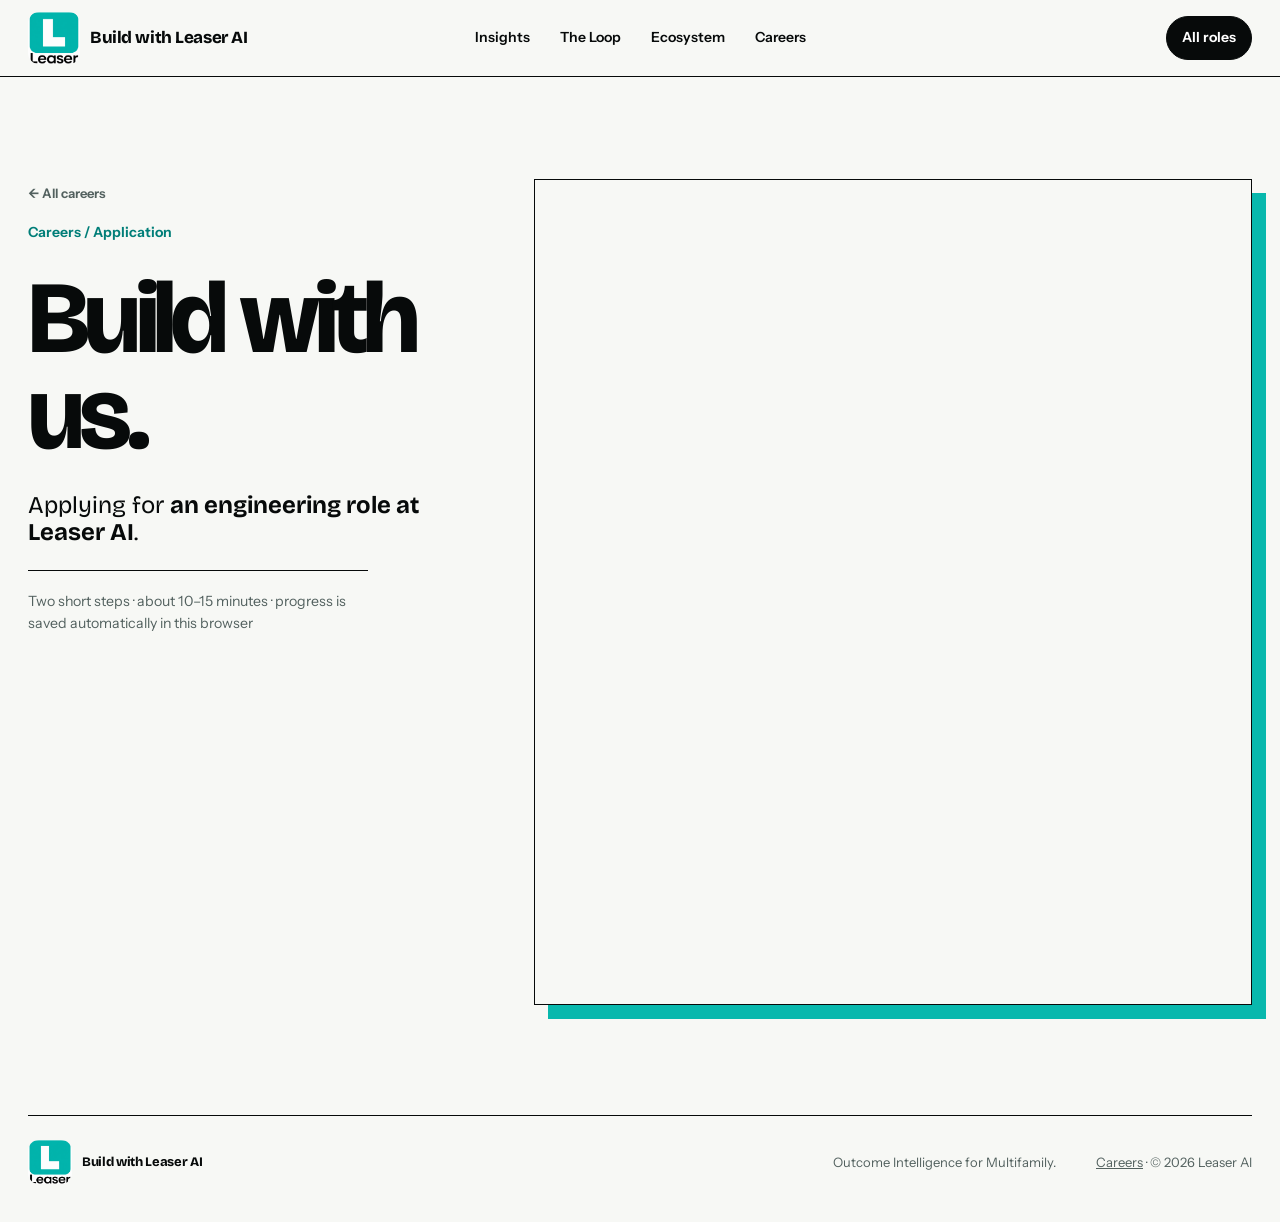
==== commit 9edef361: "Clarify application progress saving" ====
--- a/careers/apply/index.html
+++ b/careers/apply/index.html
@@ -28,7 +28,7 @@
         <p class="issue">Careers / Application</p>
         <h1>Build with us.</h1>
         <p>Applying for <strong id="application-role">an engineering role at Leaser AI</strong>.</p>
-        <small>Two short steps · about 10–15 minutes · you can save and return</small>
+        <small>Two short steps · about 10–15 minutes · progress is saved automatically in this browser</small>
       </header>
       <section class="application-form" aria-label="Leaser AI job application">
         <iframe
